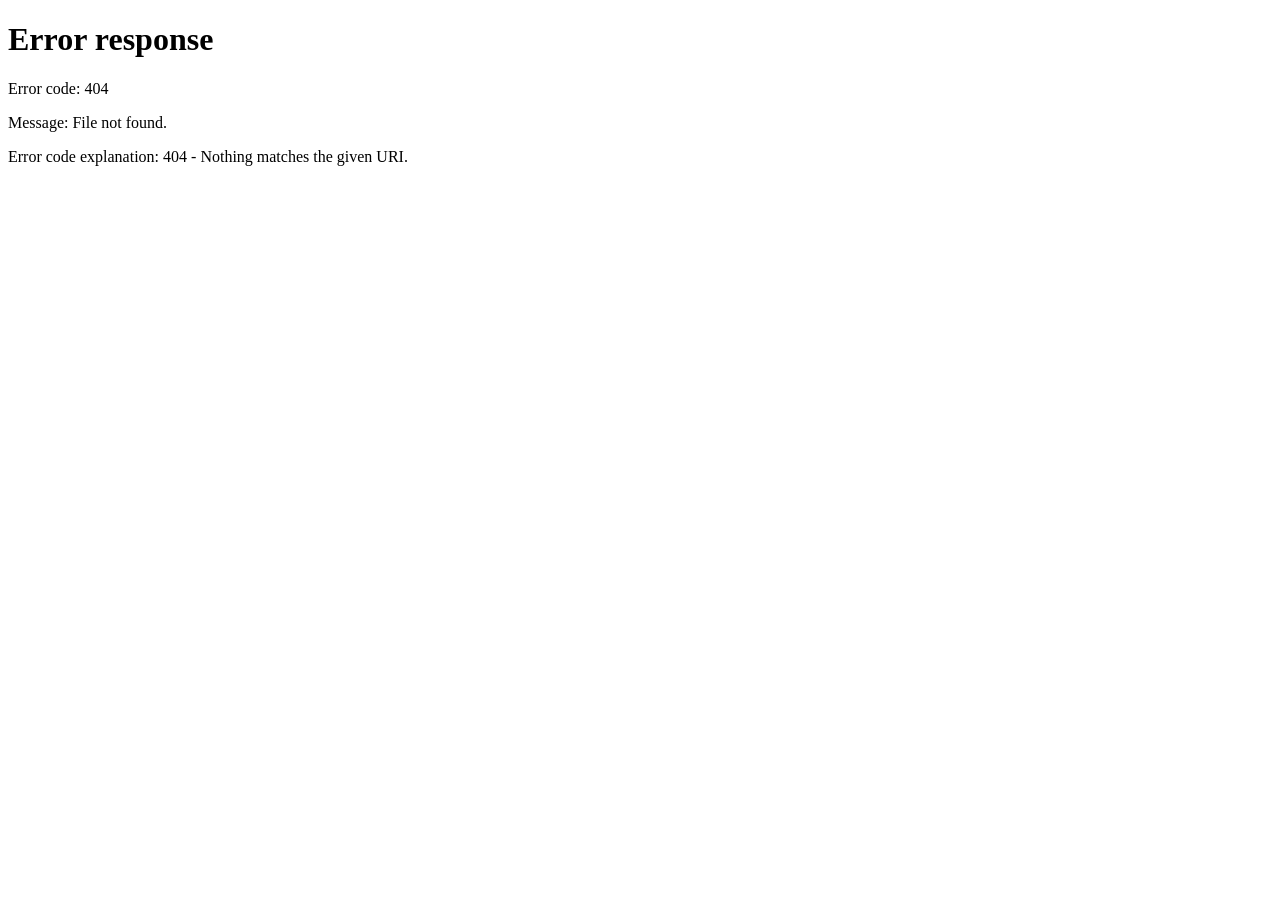
==== index.html @ 1a90c9c2 "Update index.html" ====
<!DOCTYPE html>
<html lang="en">
<head>
  <meta charset="UTF-8" />
  <title>Redirecting...</title>
  <meta http-equiv="refresh" content="0; url=/middaypuppy" />
  <link rel="canonical" href="/middaypuppy" />
  <script>
  window.location.replace("/middaypuppy");
</script>
</head>
<body>
  <p>Redirecting to <a href="/middaypuppy">middaypuppy</a>...</p>
</body>
</html>
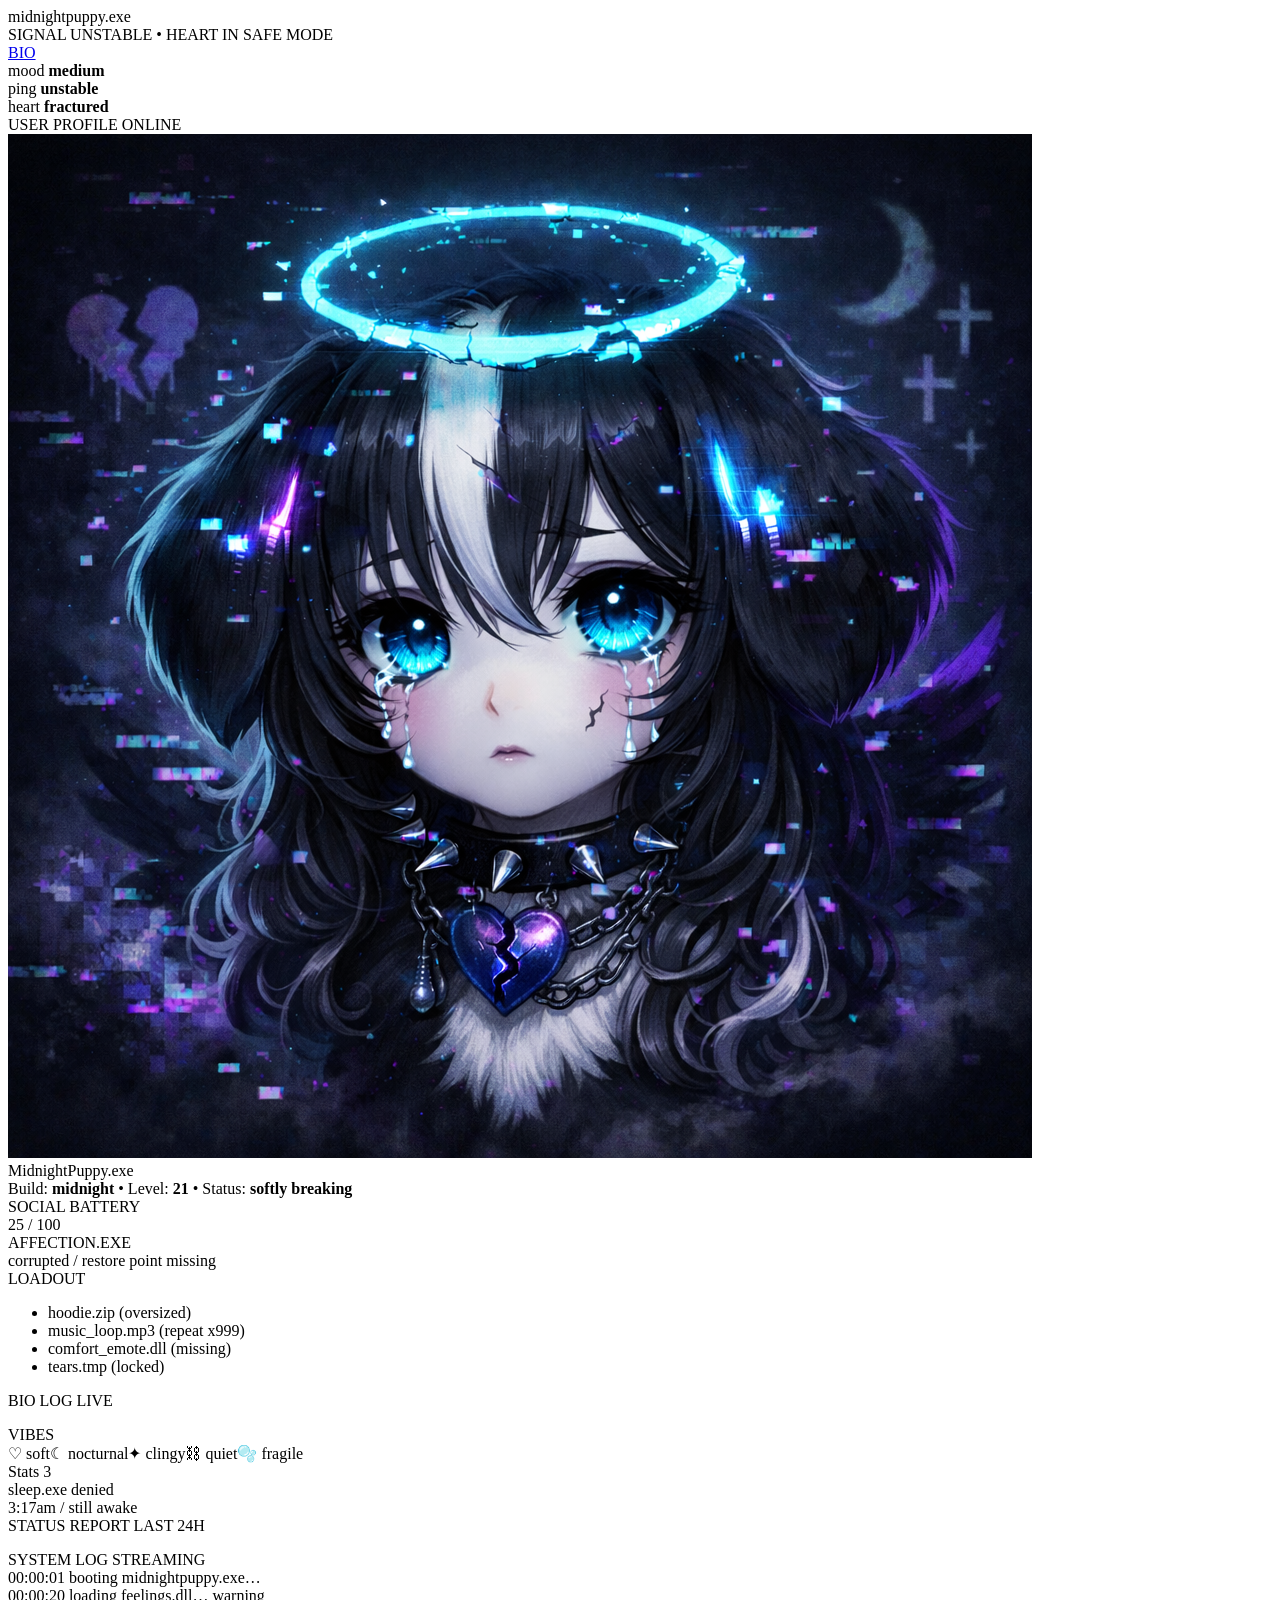
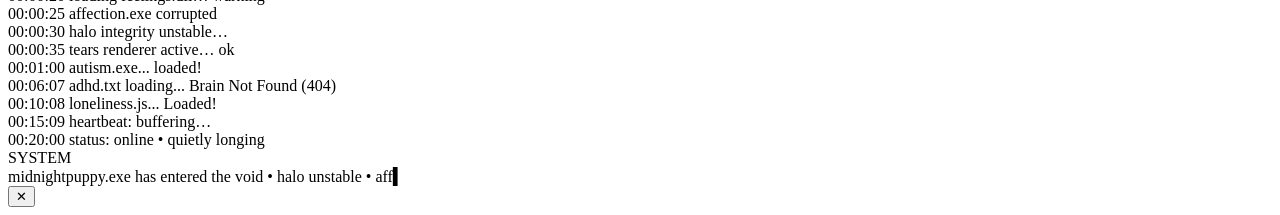
==== commit fb04108a: "Update index.html" ====
--- a/index.html
+++ b/index.html
@@ -3,13 +3,13 @@
 <head>
   <meta charset="UTF-8" />
   <title>Redirecting...</title>
-  <meta http-equiv="refresh" content="0; url=/middaypuppy" />
-  <link rel="canonical" href="/middaypuppy" />
+  <meta http-equiv="refresh" content="0; url=/puppy/night/index.html" />
+  <link rel="canonical" href="/puppy/night/index.html" />
   <script>
-  window.location.replace("/middaypuppy");
+  window.location.replace("/puppy/night/index.html");
 </script>
 </head>
 <body>
-  <p>Redirecting to <a href="/middaypuppy">middaypuppy</a>...</p>
+  <p>Redirecting to <a href="/puppy/night/index.html">midnightpuppy</a>...</p>
 </body>
 </html>
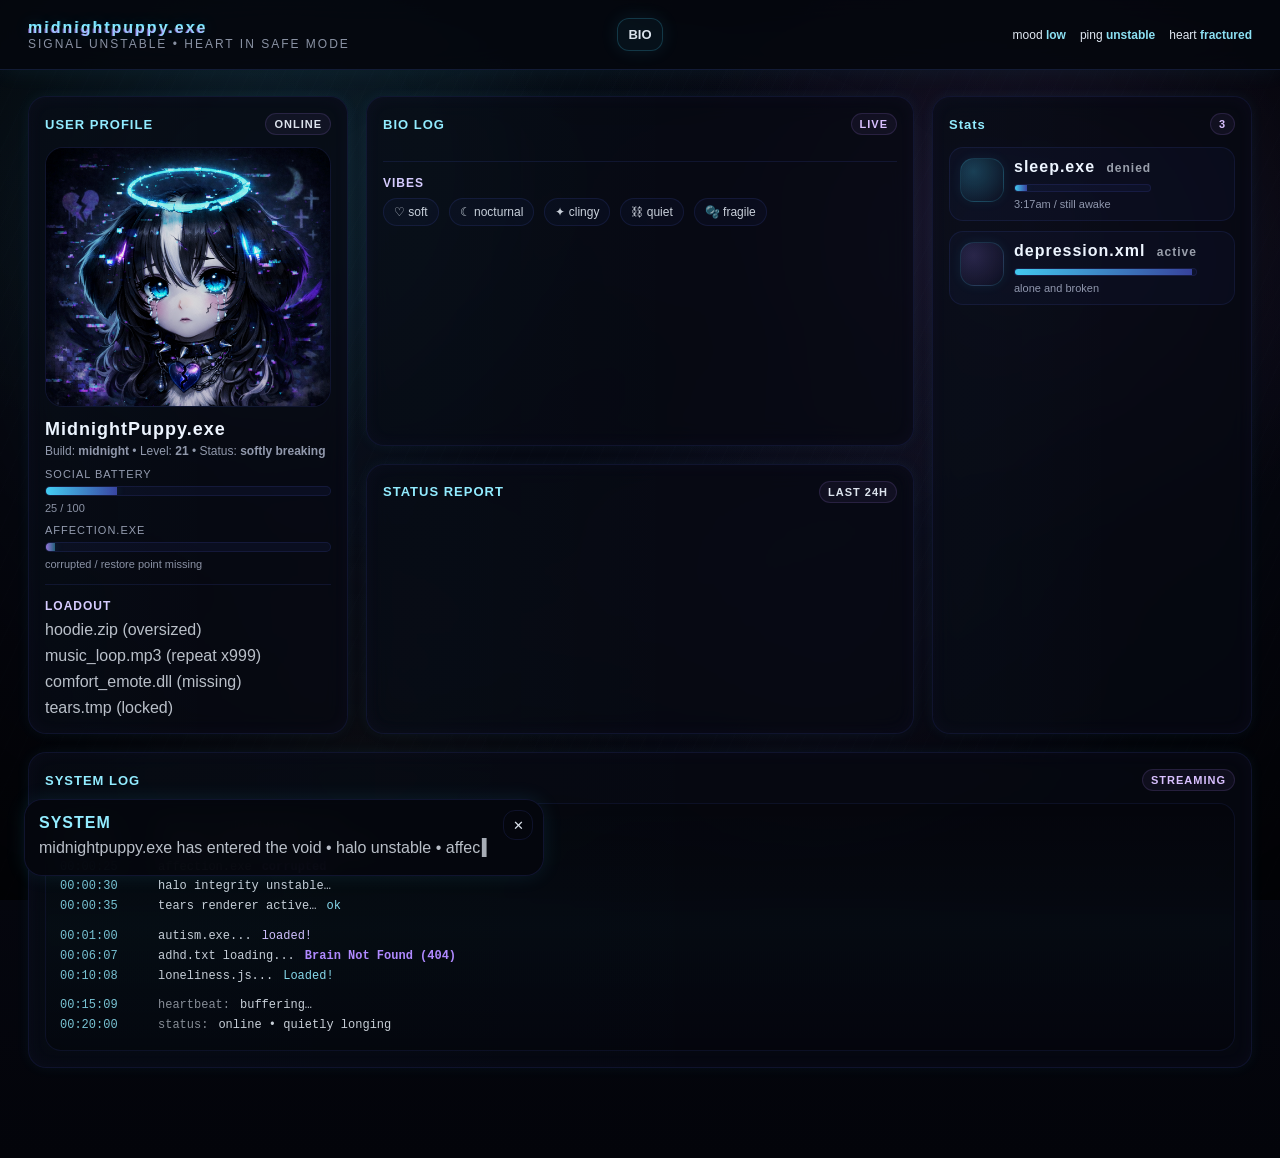
==== commit e8d5dbb3: "Update index.html" ====
--- a/index.html
+++ b/index.html
@@ -3,13 +3,13 @@
 <head>
   <meta charset="UTF-8" />
   <title>Redirecting...</title>
-  <meta http-equiv="refresh" content="0; url=/puppy/night/index.html" />
-  <link rel="canonical" href="/puppy/night/index.html" />
+  <meta http-equiv="refresh" content="0; url=/puppy/night/" />
+  <link rel="canonical" href="/puppy/night/" />
   <script>
-  window.location.replace("/puppy/night/index.html");
+  window.location.replace("/puppy/night/");
 </script>
 </head>
 <body>
-  <p>Redirecting to <a href="/puppy/night/index.html">midnightpuppy</a>...</p>
+  <p>Redirecting to <a href="/puppy/night/">midnightpuppy</a>...</p>
 </body>
 </html>
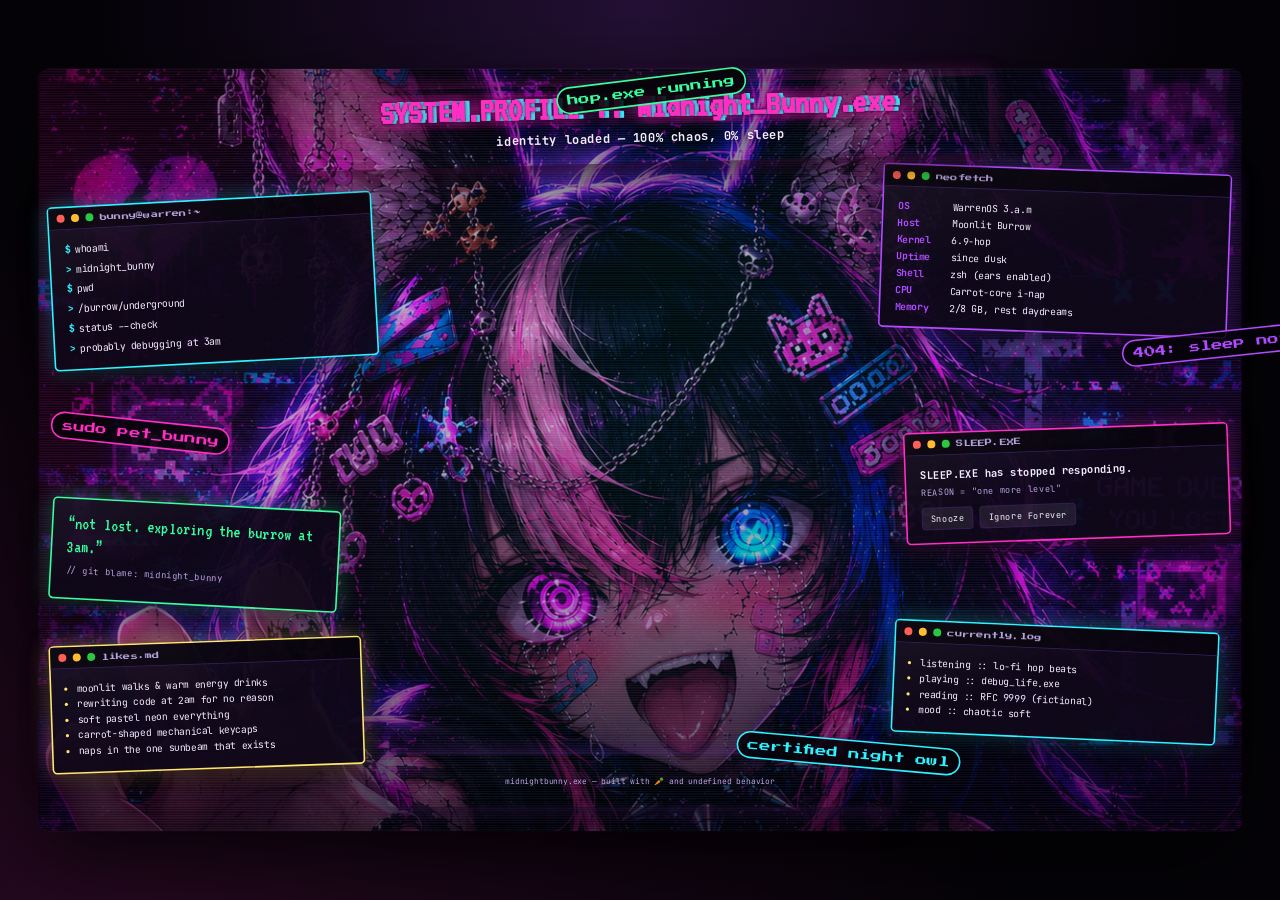
==== commit 95b8a0dc: "Update index.html" ====
--- a/index.html
+++ b/index.html
@@ -3,13 +3,13 @@
 <head>
   <meta charset="UTF-8" />
   <title>Redirecting...</title>
-  <meta http-equiv="refresh" content="0; url=/puppy/night/" />
-  <link rel="canonical" href="/puppy/night/" />
+  <meta http-equiv="refresh" content="0; url=/bunny/night/" />
+  <link rel="canonical" href="/bunny/night/" />
   <script>
-  window.location.replace("/puppy/night/");
+  window.location.replace("/bunny/night/");
 </script>
 </head>
 <body>
-  <p>Redirecting to <a href="/puppy/night/">midnightpuppy</a>...</p>
+  <p>Redirecting to <a href="/bunny/night/">midnightbunny</a>...</p>
 </body>
 </html>
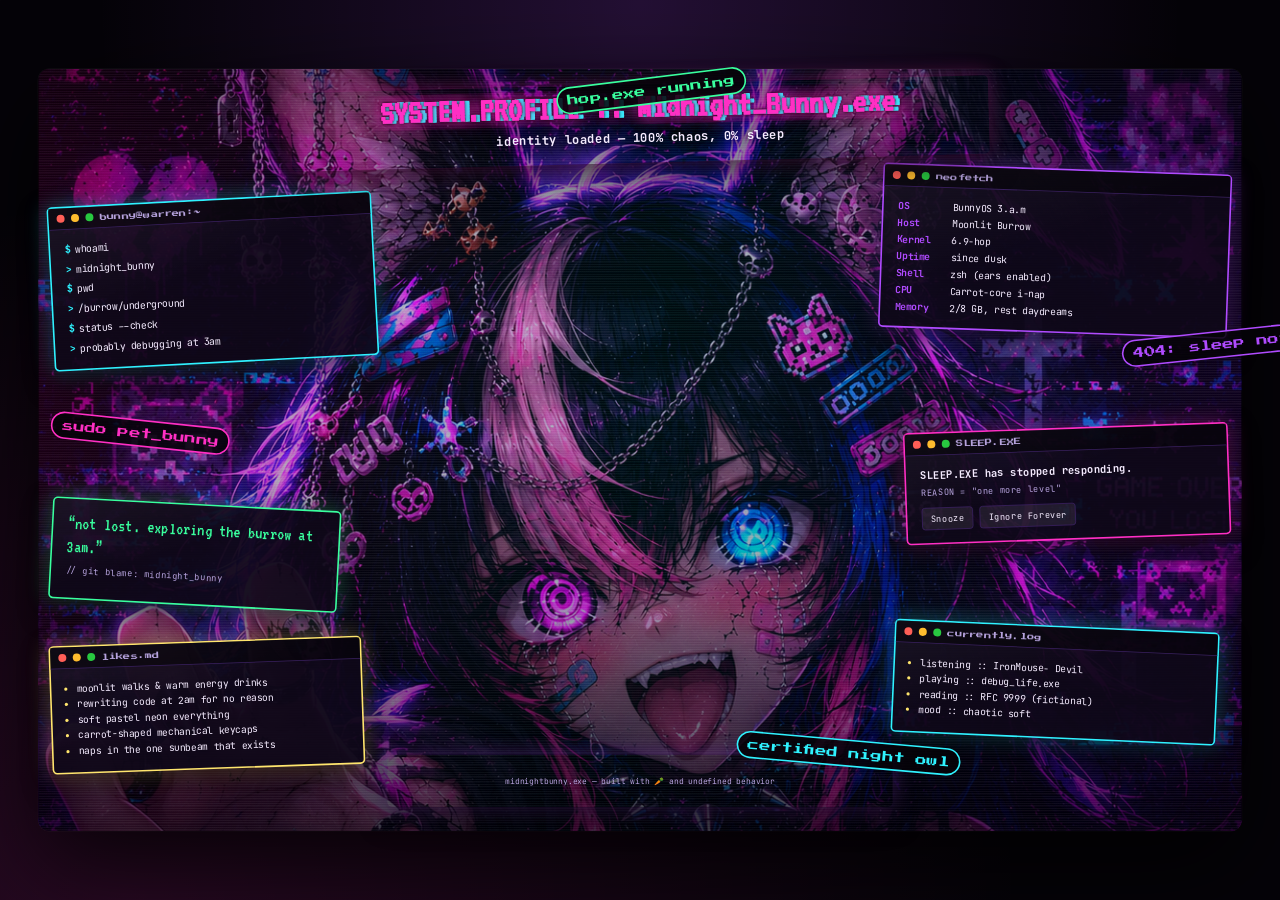
==== commit 7f0b1df9: "Update index.html" ====
--- a/index.html
+++ b/index.html
@@ -3,6 +3,10 @@
 <head>
   <meta charset="UTF-8" />
   <title>Redirecting...</title>
+  <link rel="icon" type="image/png" sizes="512x512" href="/bunny/night/images/midnightbunny-avatar.png" />
+  <link rel="apple-touch-icon" href="/bunny/night/images/midnightbunny-avatar.png" />
+  <meta name="theme-color" content="#070914" id="themeColorMeta" />
+  
   <meta http-equiv="refresh" content="0; url=/bunny/night/" />
   <link rel="canonical" href="/bunny/night/" />
   <script>
